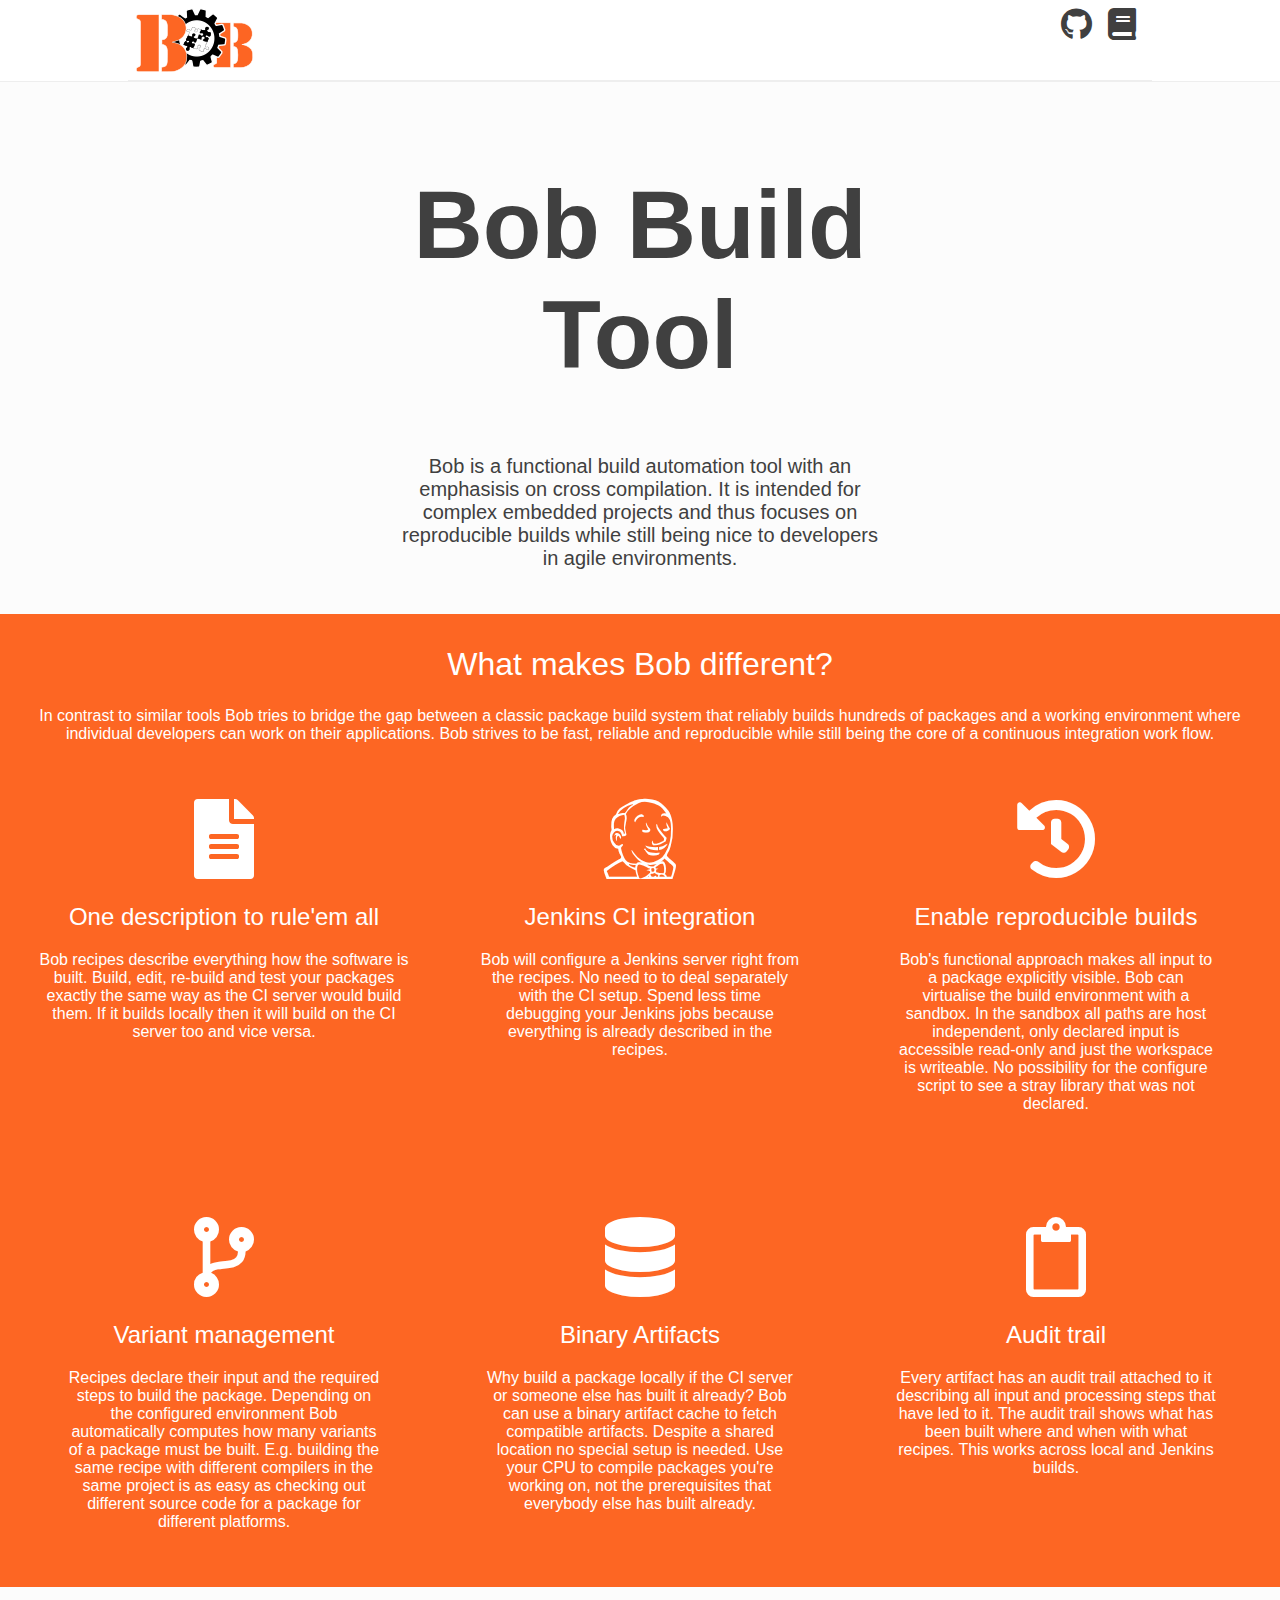
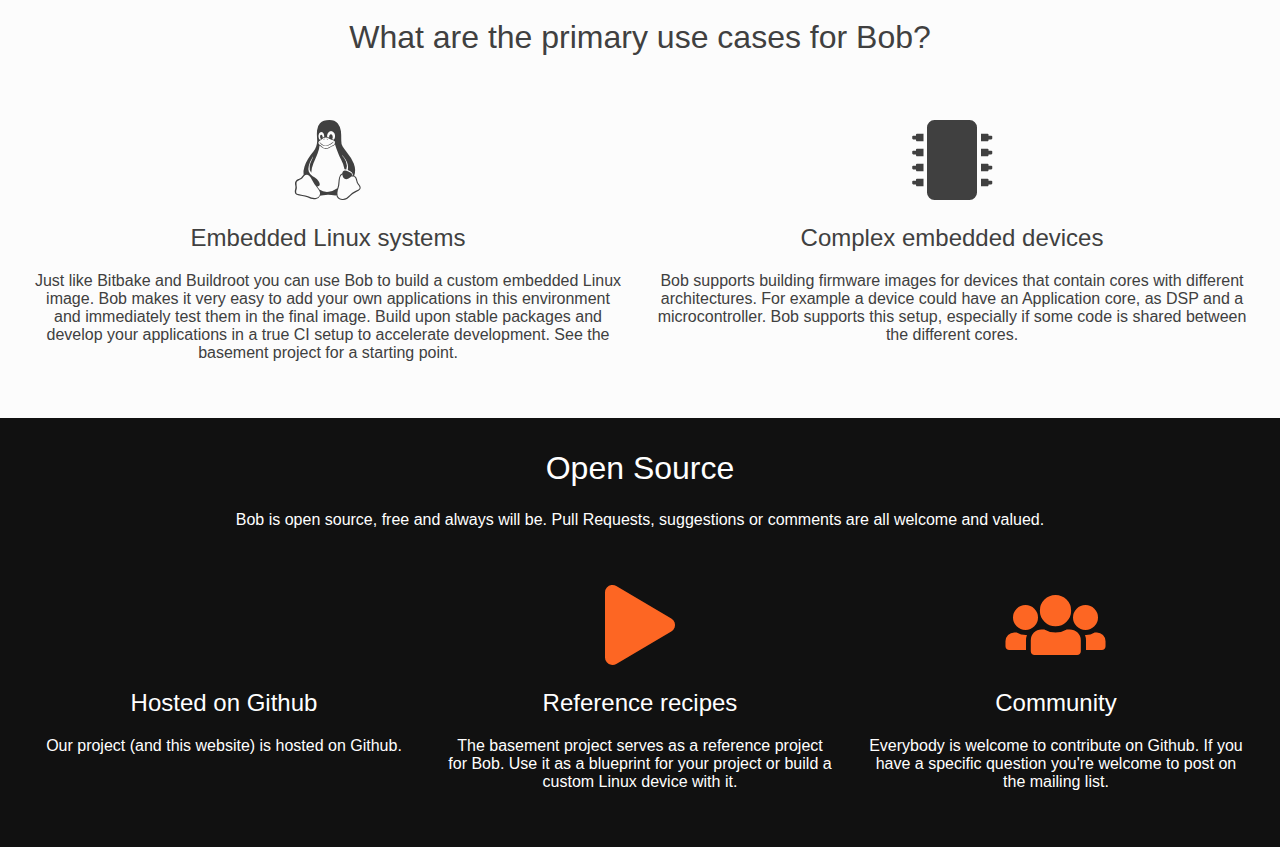
==== index.html @ 6cfae964 "Initial import" ====
<html>
	<head>
		<meta charset="utf-8">
		<meta name="viewport" content="width=device-width, minimum-scale=1, initial-scale=1, user-scalable=yes">
		<link rel="stylesheet" href="assets/blaze.min.css">
		<link rel="stylesheet" href="assets/fa/css/fontawesome-all.min.css">
		<link rel="stylesheet" href="assets/site.css">
	</head>
	<body>
		<div class="c-site-header">
			<div class="o-container o-container--large u-window-box--small c-site-header">
				<img class="o-page-logo" src="logo.png" alt="Bob Logo">
				<div class="c-site-header-links">
					<a href="http://bob-build-tool.readthedocs.io/en/latest/index.html" class="c-color-inherit"><i class="fas fa-book fa-2x"></i></a>
				</div>
				<div class="c-site-header-links">
					<a href="https://github.com/BobBuildTool/bob" class="c-color-inherit"><i class="fab fa-github fa-2x"></i></a>
				</div>
			</div>
		</div>

		<div class="u-centered">
			<div class="o-container o-container--small">
				<div class="u-leter-box u-letter-box--large">
					<h1 class="c-site-headline">Bob Build Tool</h1>
					<p class="u-large">
						Bob is a functional build automation tool with an
						emphasisis on cross compilation. It is intended for
						complex embedded projects and thus focuses on
						reproducible builds while still being nice to
						developers in agile environments.
					</p>
				</div>
			</div>
			<div class="c-section-highlighted"><div class="o-container o-container--xlarge"><div class="o-grid o-grid--wrap o-grid--small-full o-grid--medium-full">
				<div class="o-grid__cell o-grid__cell--width-100">
					<h2 class="c-heading u-super">What makes Bob different?</h2>
					<p class="c-paragraph">
						In contrast to similar tools Bob tries to bridge the
						gap between a classic package build system that
						reliably builds hundreds of packages and a working
						environment where individual developers can work on
						their applications. Bob strives to be fast, reliable
						and reproducible while still being the core of a
						continuous integration work flow.
					</p>
				</div>
			<!-- 1st row -->
				<div class="o-grid__cell o-grid__cell--width-33 u-letter-box--super">
					<i class="fas fa-file-alt fa-5x"></i>
					<h3 class="c-heading u-xlarge">One description to rule'em all</h3>
					<p class="c-paragraph">
						Bob recipes describe everything how the software is
						built. Build, edit, re-build and test your packages
						exactly the same way as the CI server would build them.
						If it builds locally then it will build on the CI
						server too and vice versa.
					</p>
				</div>
				<div class="o-grid__cell o-grid__cell--width-33 u-window-box--super">
					<i class="fab fa-jenkins fa-5x"></i>
					<h3 class="c-heading u-xlarge">Jenkins CI integration</h3>
					<p class="c-paragraph">
						Bob will configure a Jenkins server right from the
						recipes. No need to to deal separately with the CI
						setup. Spend less time debugging your Jenkins jobs
						because everything is already described in the recipes.
					</p>
				</div>
				<div class="o-grid__cell o-grid__cell--width-33 u-window-box--super">
					<i class="fas fa-history fa-5x"></i>
					<h3 class="c-heading u-xlarge">Enable reproducible builds</h3>
					<p class="c-paragraph">
						Bob's functional approach makes all input to a package
						explicitly visible. Bob can virtualise the build
						environment with a sandbox. In the sandbox all paths
						are host independent, only declared input is accessible
						read-only and just the workspace is writeable. No
						possibility for the configure script to see a stray
						library that was not declared.
					</p>
				</div>
			<!-- 2nd row -->
				<div class="o-grid__cell o-grid__cell--width-33 u-window-box--super">
					<i class="fas fa-code-branch fa-5x"></i>
					<h3 class="c-heading u-xlarge">Variant management</h3>
					<p class="c-paragraph">
						Recipes declare their input and the required steps to
						build the package.  Depending on the configured
						environment Bob automatically computes how many
						variants of a package must be built. E.g. building the
						same recipe with different compilers in the same
						project is as easy as checking out different source
						code for a package for different platforms.
					</p>
				</div>
				<div class="o-grid__cell o-grid__cell--width-33 u-window-box--super">
					<i class="fas fa-database fa-5x"></i>
					<h3 class="c-heading u-xlarge">Binary Artifacts</h3>
					<p class="c-paragraph">
						Why build a package locally if the CI server or someone
						else has built it already? Bob can use a binary
						artifact cache to fetch compatible artifacts. Despite
						a shared location no special setup is needed. Use your
						CPU to compile packages you're working on, not the
						prerequisites that everybody else has built already.
					</p>
				</div>
				<div class="o-grid__cell o-grid__cell--width-33 u-window-box--super">
					<i class="far fa-clipboard fa-5x"></i>
					<h3 class="c-heading u-xlarge">Audit trail</h3>
					<p class="c-paragraph">
						Every artifact has an audit trail attached to it
						describing all input and processing steps that have led
						to it. The audit trail shows what has been built where
						and when with what recipes. This works across local and
						Jenkins builds.
					</p>
				</div>
			</div></div></div>

			<div class="o-container o-container--xlarge"><div class="o-grid o-grid--wrap o-grid--small-full o-grid--medium-full">
				<div class="o-grid__cell o-grid__cell--width-100">
					<h2 class="c-heading u-super">What are the primary use cases for Bob?</h2>
				</div>
				<div class="o-grid__cell o-grid__cell--width-50 u-letter-box--super">
					<i class="fab fa-linux fa-5x"></i>
					<h3 class="c-heading u-xlarge">Embedded Linux systems</h3>
					<p class="c-paragraph">
						Just like Bitbake and Buildroot you can use Bob to
						build a custom embedded Linux image. Bob makes it very
						easy to add your own applications in this environment
						and immediately test them in the final image. Build
						upon stable packages and develop your applications in a
						true CI setup to accelerate development. See the
						basement project for a starting point.
					</p>
				</div>
				<div class="o-grid__cell o-grid__cell--width-50 u-letter-box--super">
					<i class="fas fa-microchip fa-5x"></i>
					<h3 class="c-heading u-xlarge">Complex embedded devices</h3>
					<p class="c-paragraph">
						Bob supports building firmware images for devices that
						contain cores with different architectures. For example
						a device could have an Application core, as DSP and a
						microcontroller. Bob supports this setup, especially if
						some code is shared between the different cores.
					</p>
				</div>
			</div></div>

			<div class="c-section-inverted"><div class="o-container o-container--xlarge"><div class="o-grid o-grid--wrap o-grid--small-full o-grid--medium-full">
				<div class="o-grid__cell o-grid__cell--width-100">
					<h2 class="c-heading u-super">Open Source</h2>
					<p class="c-paragraph">Bob is open source, free and always will be. Pull Requests, suggestions or comments are all welcome and valued.</p>
				</div>
				<div class="o-grid__cell o-grid__cell--width-33 u-letter-box--super">
					<i class="fa fa-github-alt fa-5x" style="color: #fd6623;"></i>
					<h3 class="c-heading u-xlarge">Hosted on Github</h3>
					<p class="c-paragraph">
						Our project (and this website) is hosted on Github.
					</p>
				</div>
				<div class="o-grid__cell o-grid__cell--width-33 u-letter-box--super">
					<i class="fas fa-play fa-5x" style="color: #fd6623;"></i>
					<h3 class="c-heading u-xlarge">Reference recipes</h3>
					<p class="c-paragraph">
						The basement project serves as a reference project for
						Bob. Use it as a blueprint for your project or build a
						custom Linux device with it.
					</p>
				</div>
				<div class="o-grid__cell o-grid__cell--width-33 u-letter-box--super">
					<i class="fas fa-users fa-5x" style="color: #fd6623;"></i>
					<h3 class="c-heading u-xlarge">Community</h3>
					<p class="c-paragraph">
						Everybody is welcome to contribute on Github. If you have a specific question you're welcome to post on the mailing list.
					</p>
				</div>
			</div></div></div>
		</div>
	</body>
</html>
---- assets/site.css ----
body {
	font-family: "Lato","proxima-nova","Helvetica Neue",Arial,sans-serif;
    font-weight: normal;
    color: #404040;
	background-color: rgb(252, 252, 252);
}

.c-color-inherit {
	color: inherit;
}

.c-site-header {
	background-color: rgb(255, 255, 255);
	border-bottom-width: 1px;
    border-bottom-style: solid;
    border-bottom-color: rgb(238, 238, 238);
}

.c-site-header-links {
	float: right;
	padding-left: .5rem;
    padding-right: .5rem;
}

.c-site-headline {
	font-size: 6em;
    font-weight: 700;
}

.c-section-highlighted {
	background-color: #fd6623;
    color: #fff;
}

.c-section-inverted {
	background-color: #111;
    color: #fff;
}
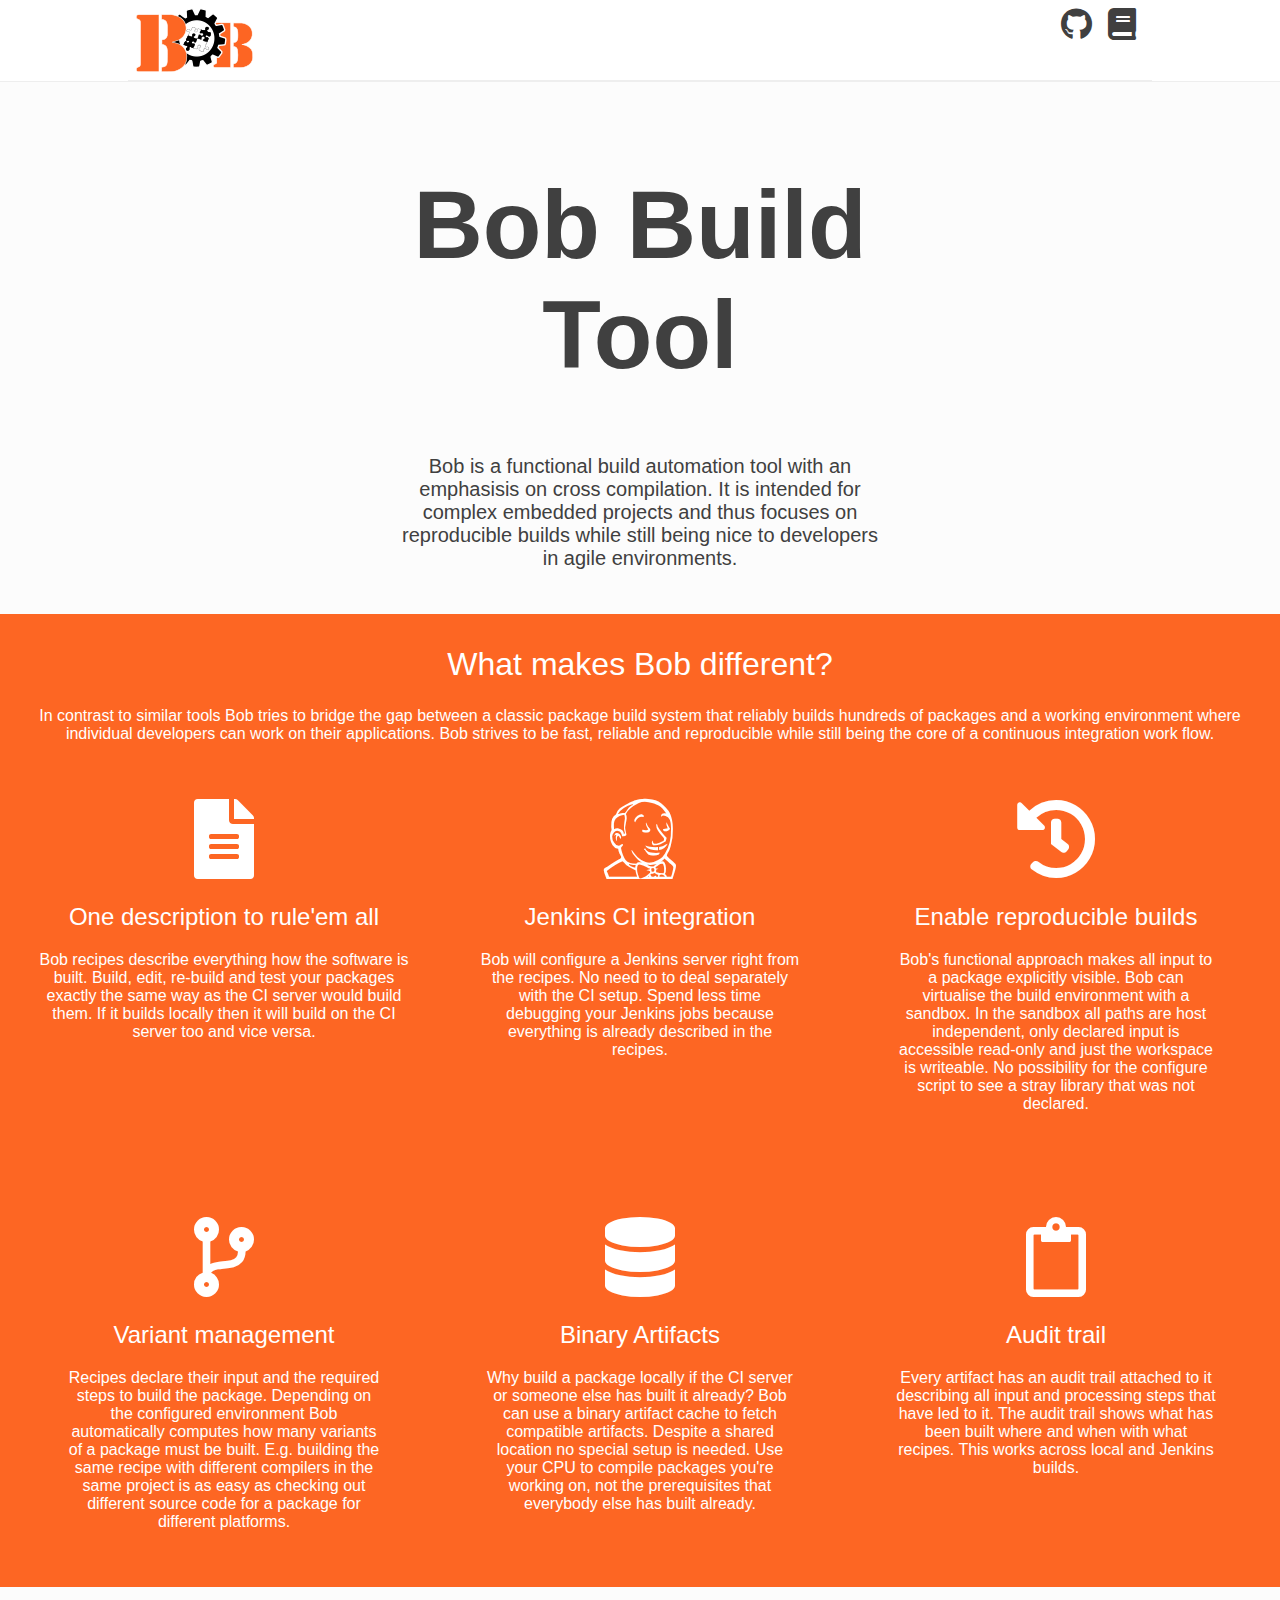
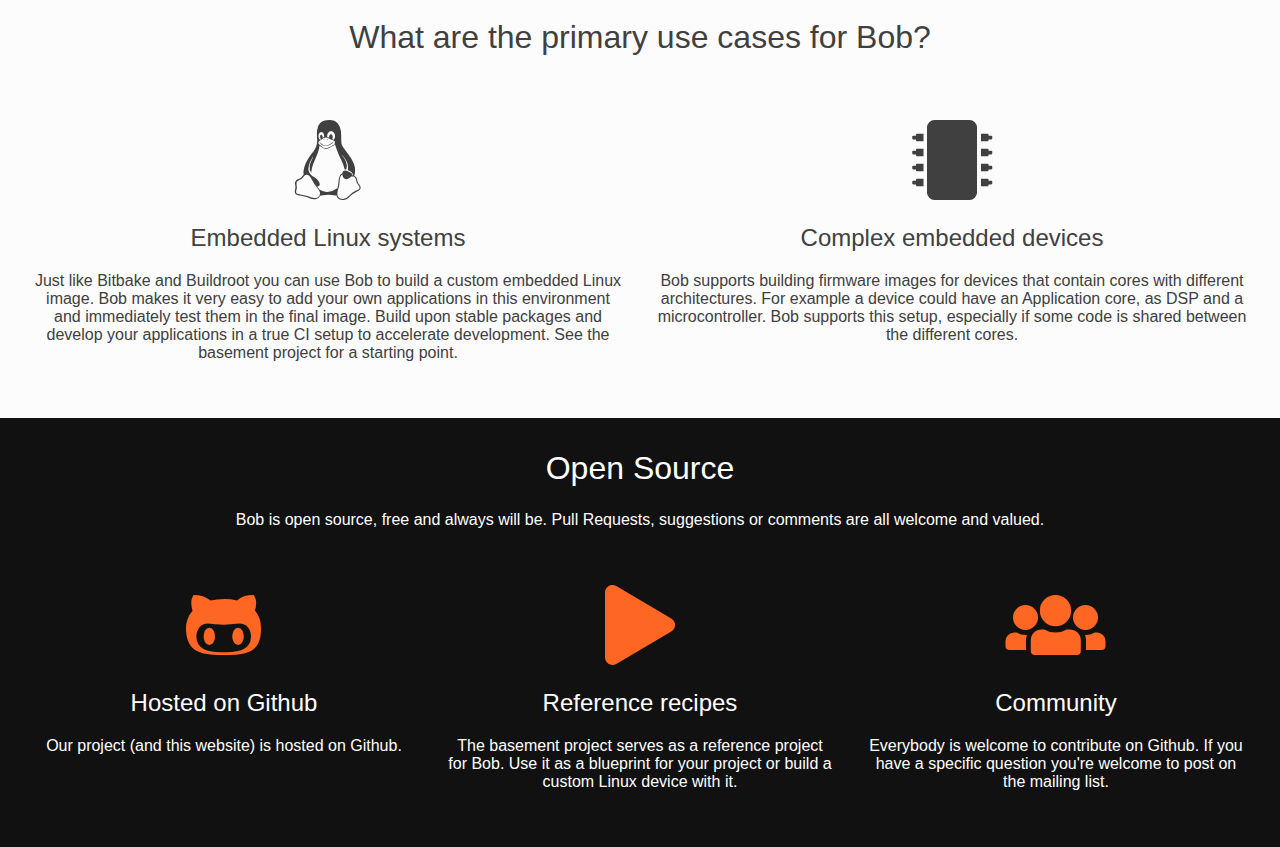
==== commit 12dfc189: "index: fix github icon" ====
--- a/index.html
+++ b/index.html
@@ -155,7 +155,7 @@
 					<p class="c-paragraph">Bob is open source, free and always will be. Pull Requests, suggestions or comments are all welcome and valued.</p>
 				</div>
 				<div class="o-grid__cell o-grid__cell--width-33 u-letter-box--super">
-					<i class="fa fa-github-alt fa-5x" style="color: #fd6623;"></i>
+					<i class="fab fa-github-alt fa-5x" style="color: #fd6623;"></i>
 					<h3 class="c-heading u-xlarge">Hosted on Github</h3>
 					<p class="c-paragraph">
 						Our project (and this website) is hosted on Github.
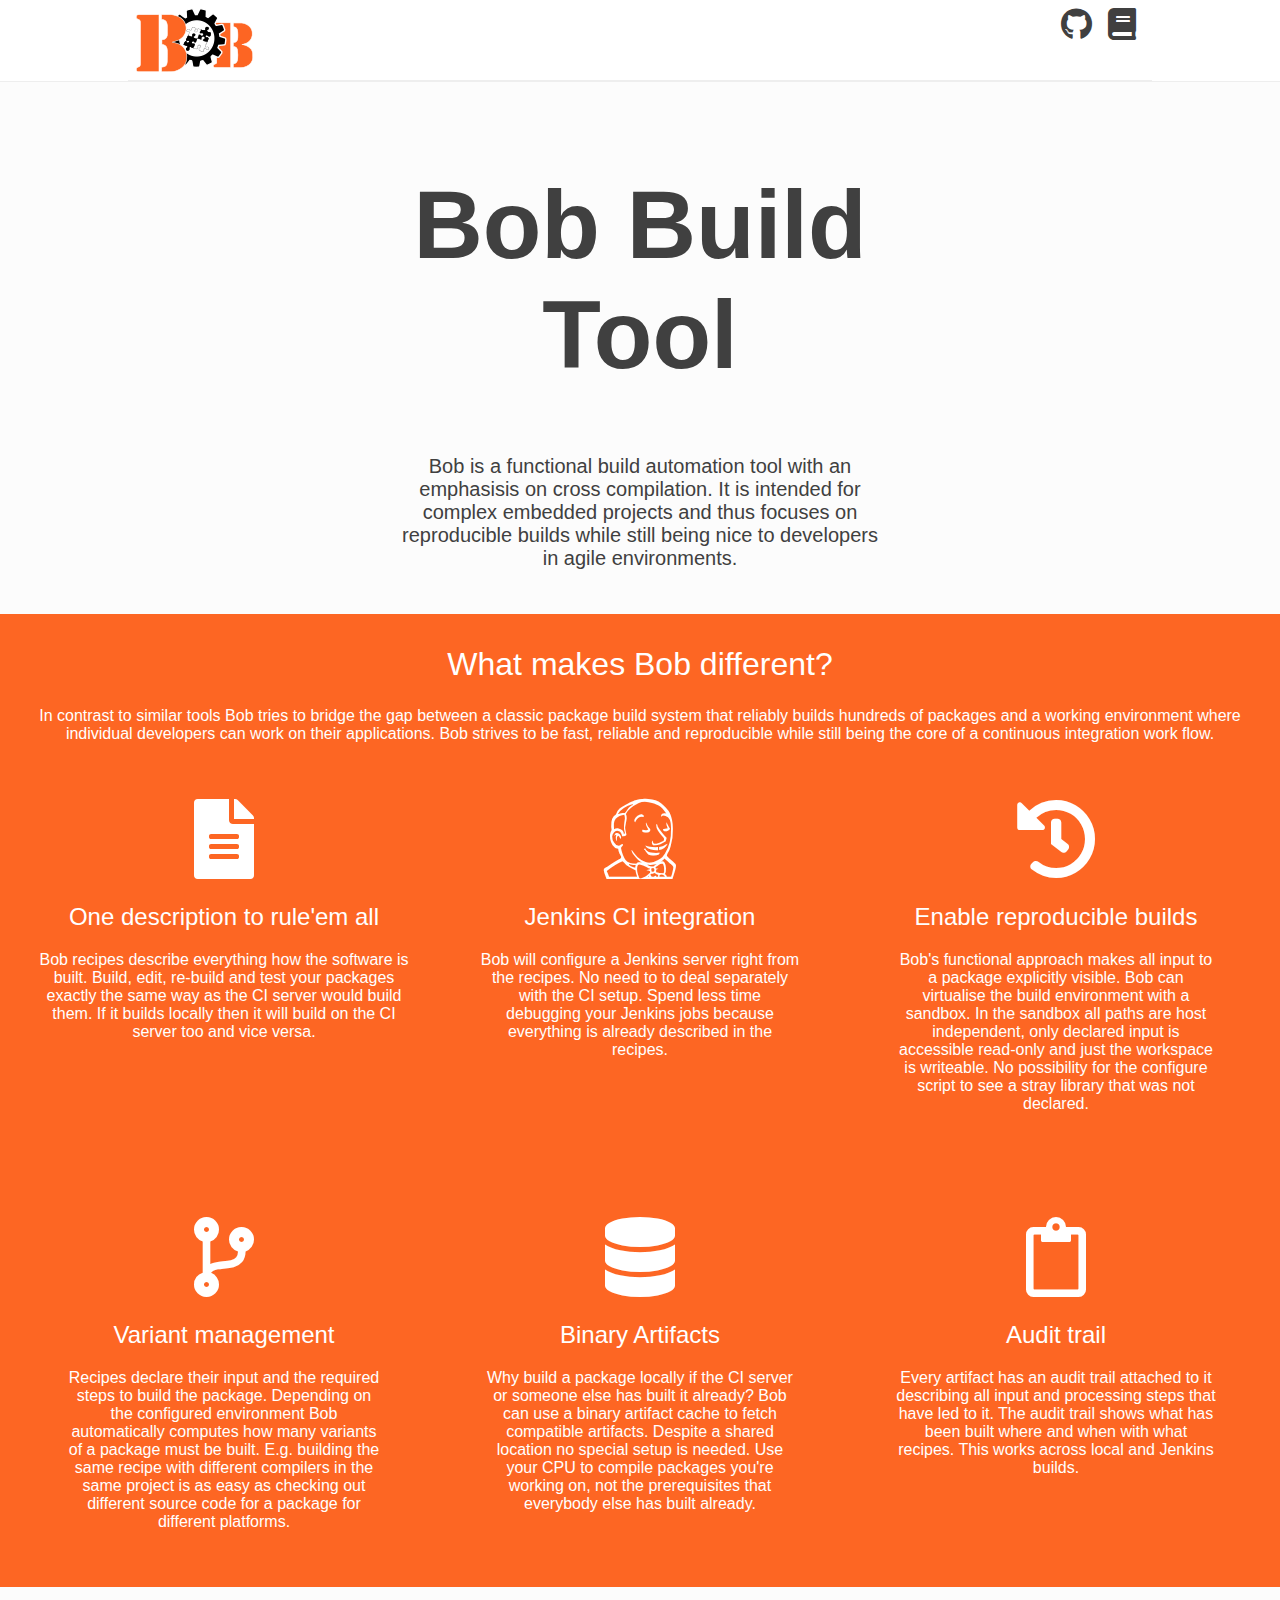
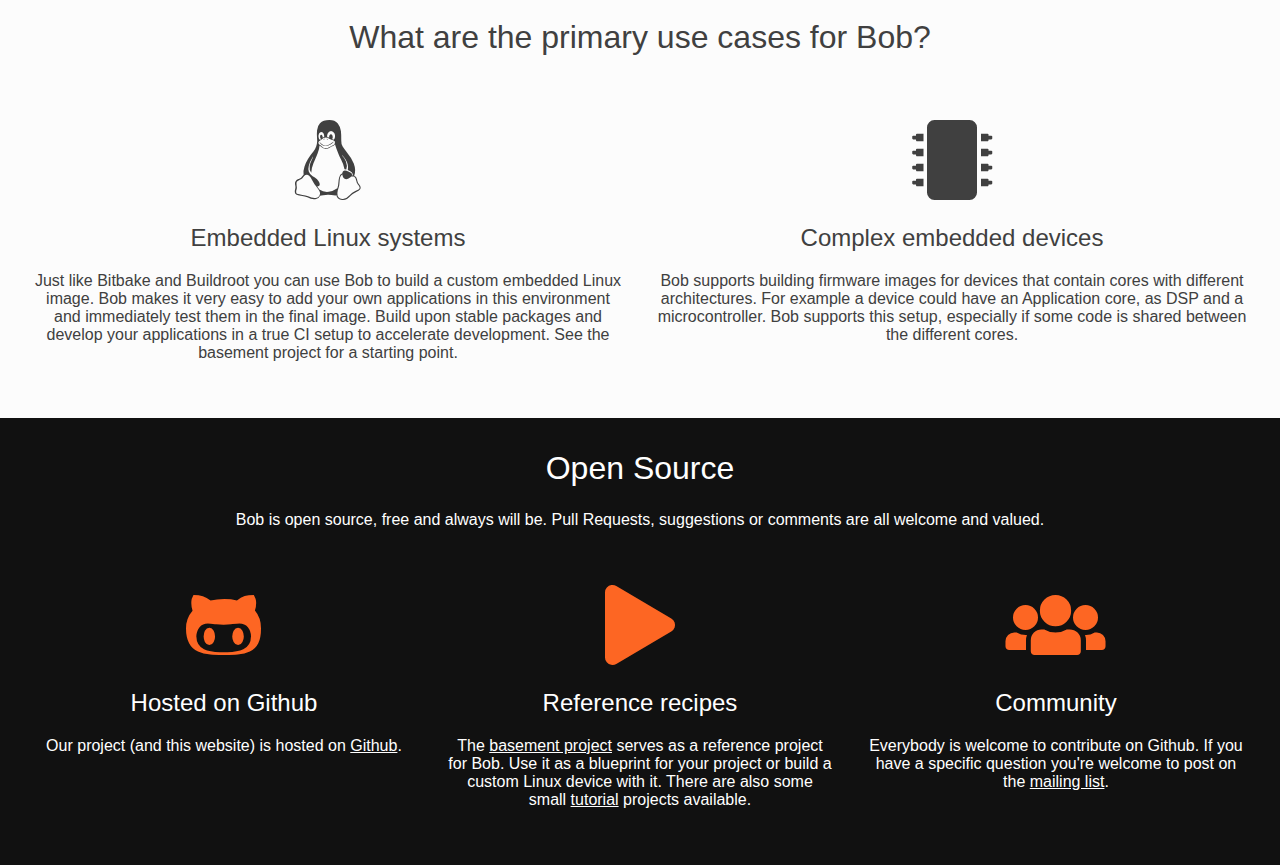
==== commit d299601f: "index: update links" ====
--- a/index.html
+++ b/index.html
@@ -32,6 +32,7 @@
 					</p>
 				</div>
 			</div>
+			<script src="https://asciinema.org/a/158040.js" id="asciicast-158040" async></script>
 			<div class="c-section-highlighted"><div class="o-container o-container--xlarge"><div class="o-grid o-grid--wrap o-grid--small-full o-grid--medium-full">
 				<div class="o-grid__cell o-grid__cell--width-100">
 					<h2 class="c-heading u-super">What makes Bob different?</h2>
@@ -158,23 +159,32 @@
 					<i class="fab fa-github-alt fa-5x" style="color: #fd6623;"></i>
 					<h3 class="c-heading u-xlarge">Hosted on Github</h3>
 					<p class="c-paragraph">
-						Our project (and this website) is hosted on Github.
+						Our project (and this website) is hosted on
+						<a href="https://github.com/BobBuildTool" class="c-color-inherit">Github</a>.
 					</p>
 				</div>
 				<div class="o-grid__cell o-grid__cell--width-33 u-letter-box--super">
 					<i class="fas fa-play fa-5x" style="color: #fd6623;"></i>
 					<h3 class="c-heading u-xlarge">Reference recipes</h3>
 					<p class="c-paragraph">
-						The basement project serves as a reference project for
-						Bob. Use it as a blueprint for your project or build a
-						custom Linux device with it.
+						The <a href="https://github.com/BobBuildTool/basement"
+						class="c-color-inherit">basement project</a> serves as
+						a reference project for Bob. Use it as a blueprint for
+						your project or build a custom Linux device with it.
+						There are also some small <a
+						href="https://github.com/BobBuildTool/bob-tutorials"
+						class="c-color-inherit">tutorial</a> projects
+						available.
 					</p>
 				</div>
 				<div class="o-grid__cell o-grid__cell--width-33 u-letter-box--super">
 					<i class="fas fa-users fa-5x" style="color: #fd6623;"></i>
 					<h3 class="c-heading u-xlarge">Community</h3>
 					<p class="c-paragraph">
-						Everybody is welcome to contribute on Github. If you have a specific question you're welcome to post on the mailing list.
+						Everybody is welcome to contribute on Github. If you
+						have a specific question you're welcome to post on the
+						<a href="http://www.freelists.org/list/bob-build-tool"
+						class="c-color-inherit">mailing list</a>.
 					</p>
 				</div>
 			</div></div></div>
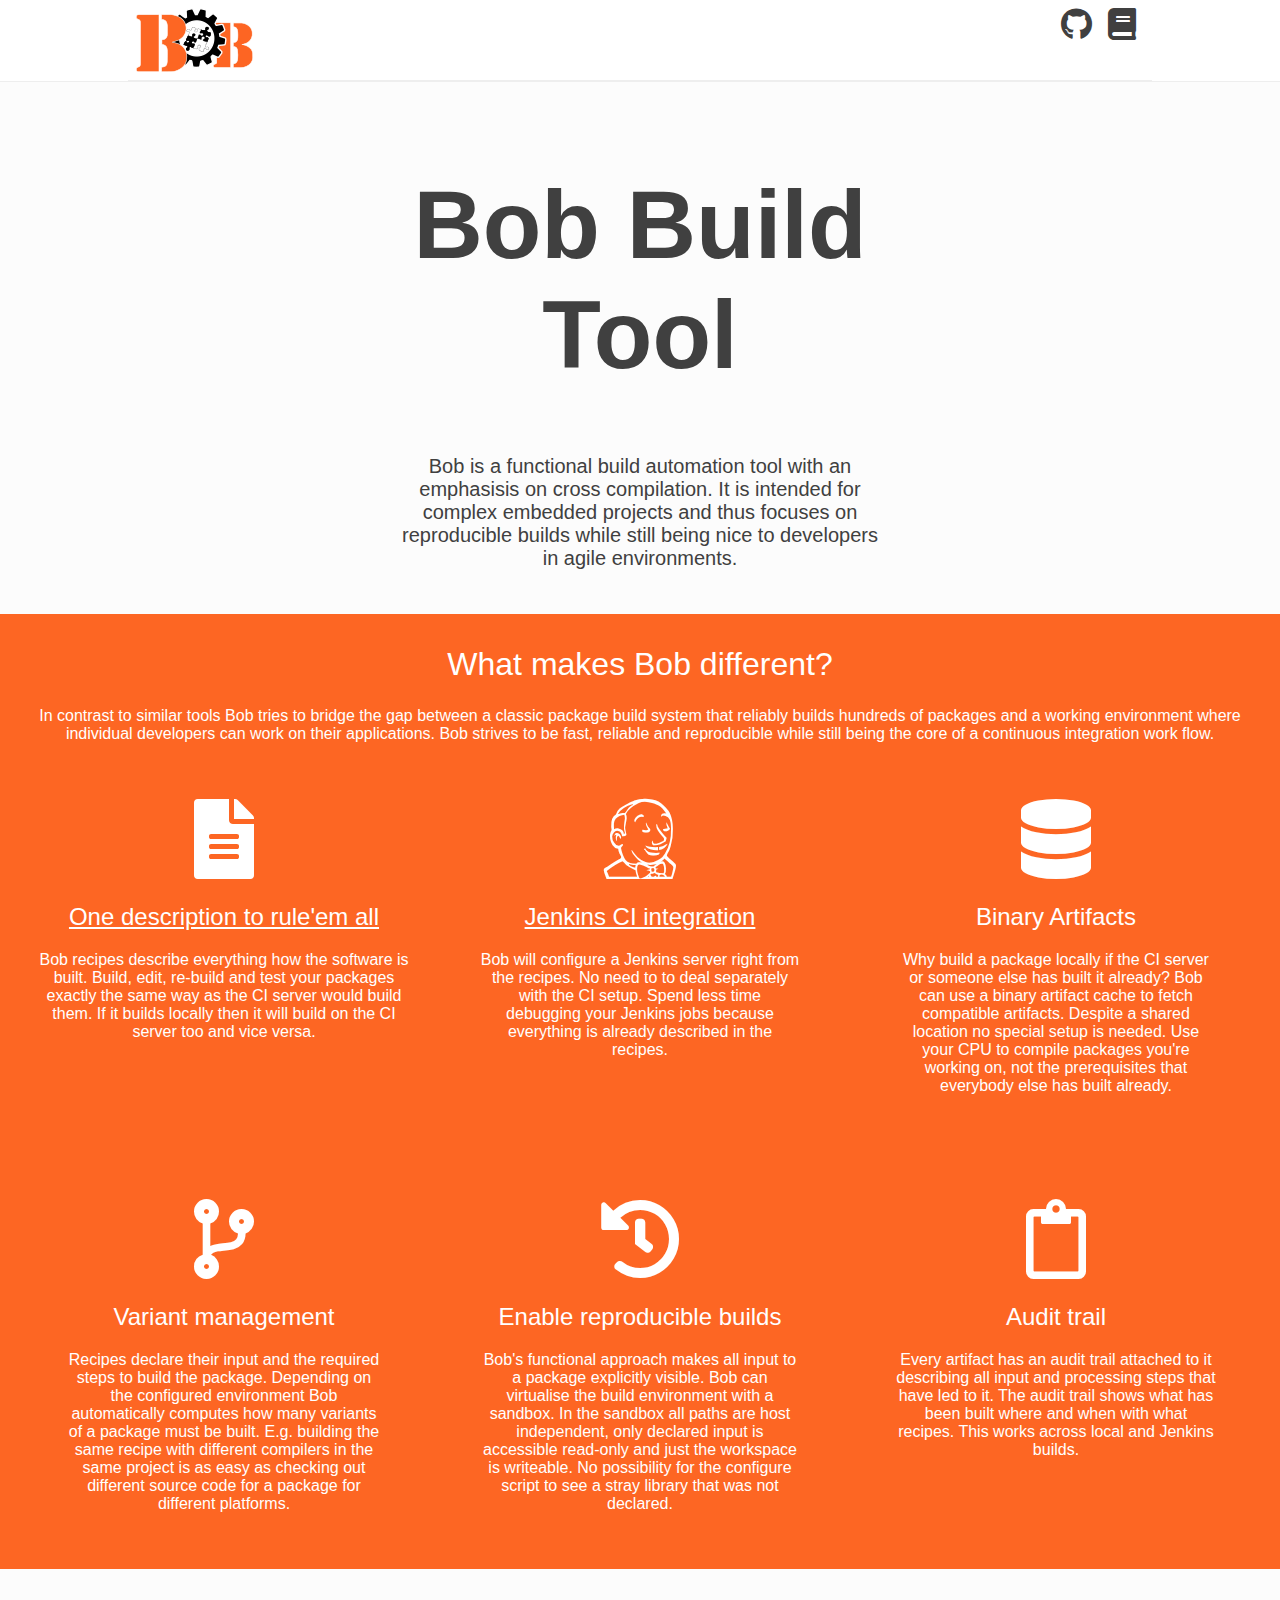
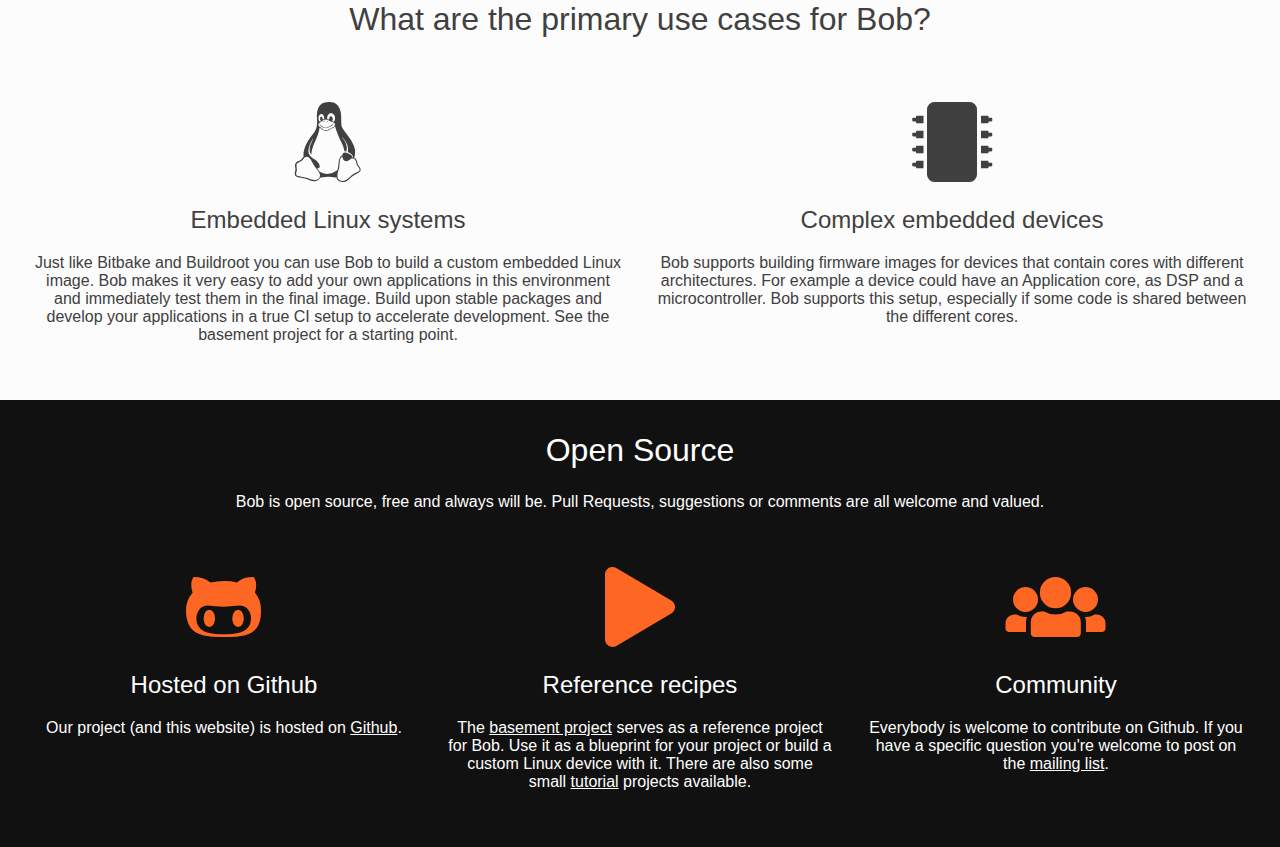
==== commit 1f1b3ff3: "Added two sub-pages" ====
--- a/index.html
+++ b/index.html
@@ -33,7 +33,7 @@
 				</div>
 			</div>
 			<script src="https://asciinema.org/a/158040.js" id="asciicast-158040" async></script>
-			<div class="c-section-highlighted"><div class="o-container o-container--xlarge"><div class="o-grid o-grid--wrap o-grid--small-full o-grid--medium-full">
+			<div class="c-section-highlighted"><div class="o-container o-container--xlarge"><div class="o-grid o-grid--wrap o-grid--medium-full">
 				<div class="o-grid__cell o-grid__cell--width-100">
 					<h2 class="c-heading u-super">What makes Bob different?</h2>
 					<p class="c-paragraph">
@@ -48,8 +48,10 @@
 				</div>
 			<!-- 1st row -->
 				<div class="o-grid__cell o-grid__cell--width-33 u-letter-box--super">
-					<i class="fas fa-file-alt fa-5x"></i>
-					<h3 class="c-heading u-xlarge">One description to rule'em all</h3>
+					<a href="recipes.html" class="c-color-inherit">
+						<i class="fas fa-file-alt fa-5x"></i>
+						<h3 class="c-heading u-xlarge">One description to rule'em all</h3>
+					</a>
 					<p class="c-paragraph">
 						Bob recipes describe everything how the software is
 						built. Build, edit, re-build and test your packages
@@ -59,8 +61,10 @@
 					</p>
 				</div>
 				<div class="o-grid__cell o-grid__cell--width-33 u-window-box--super">
-					<i class="fab fa-jenkins fa-5x"></i>
-					<h3 class="c-heading u-xlarge">Jenkins CI integration</h3>
+					<a href="jenkins.html" class="c-color-inherit">
+						<i class="fab fa-jenkins fa-5x"></i>
+						<h3 class="c-heading u-xlarge">Jenkins CI integration</h3>
+					</a>
 					<p class="c-paragraph">
 						Bob will configure a Jenkins server right from the
 						recipes. No need to to deal separately with the CI
@@ -69,16 +73,15 @@
 					</p>
 				</div>
 				<div class="o-grid__cell o-grid__cell--width-33 u-window-box--super">
-					<i class="fas fa-history fa-5x"></i>
-					<h3 class="c-heading u-xlarge">Enable reproducible builds</h3>
+					<i class="fas fa-database fa-5x"></i>
+					<h3 class="c-heading u-xlarge">Binary Artifacts</h3>
 					<p class="c-paragraph">
-						Bob's functional approach makes all input to a package
-						explicitly visible. Bob can virtualise the build
-						environment with a sandbox. In the sandbox all paths
-						are host independent, only declared input is accessible
-						read-only and just the workspace is writeable. No
-						possibility for the configure script to see a stray
-						library that was not declared.
+						Why build a package locally if the CI server or someone
+						else has built it already? Bob can use a binary
+						artifact cache to fetch compatible artifacts. Despite
+						a shared location no special setup is needed. Use your
+						CPU to compile packages you're working on, not the
+						prerequisites that everybody else has built already.
 					</p>
 				</div>
 			<!-- 2nd row -->
@@ -96,15 +99,16 @@
 					</p>
 				</div>
 				<div class="o-grid__cell o-grid__cell--width-33 u-window-box--super">
-					<i class="fas fa-database fa-5x"></i>
-					<h3 class="c-heading u-xlarge">Binary Artifacts</h3>
+					<i class="fas fa-history fa-5x"></i>
+					<h3 class="c-heading u-xlarge">Enable reproducible builds</h3>
 					<p class="c-paragraph">
-						Why build a package locally if the CI server or someone
-						else has built it already? Bob can use a binary
-						artifact cache to fetch compatible artifacts. Despite
-						a shared location no special setup is needed. Use your
-						CPU to compile packages you're working on, not the
-						prerequisites that everybody else has built already.
+						Bob's functional approach makes all input to a package
+						explicitly visible. Bob can virtualise the build
+						environment with a sandbox. In the sandbox all paths
+						are host independent, only declared input is accessible
+						read-only and just the workspace is writeable. No
+						possibility for the configure script to see a stray
+						library that was not declared.
 					</p>
 				</div>
 				<div class="o-grid__cell o-grid__cell--width-33 u-window-box--super">
@@ -120,7 +124,7 @@
 				</div>
 			</div></div></div>
 
-			<div class="o-container o-container--xlarge"><div class="o-grid o-grid--wrap o-grid--small-full o-grid--medium-full">
+			<div class="o-container o-container--xlarge"><div class="o-grid o-grid--wrap o-grid--medium-full">
 				<div class="o-grid__cell o-grid__cell--width-100">
 					<h2 class="c-heading u-super">What are the primary use cases for Bob?</h2>
 				</div>
@@ -150,7 +154,7 @@
 				</div>
 			</div></div>
 
-			<div class="c-section-inverted"><div class="o-container o-container--xlarge"><div class="o-grid o-grid--wrap o-grid--small-full o-grid--medium-full">
+			<div class="c-section-inverted"><div class="o-container o-container--xlarge"><div class="o-grid o-grid--wrap o-grid--medium-full">
 				<div class="o-grid__cell o-grid__cell--width-100">
 					<h2 class="c-heading u-super">Open Source</h2>
 					<p class="c-paragraph">Bob is open source, free and always will be. Pull Requests, suggestions or comments are all welcome and valued.</p>
--- a/assets/site.css
+++ b/assets/site.css
@@ -7,6 +7,11 @@
 
 .c-color-inherit {
 	color: inherit;
+}
+
+.c-no-decoration {
+	color: inherit;
+	text-decoration: none;
 }
 
 .c-site-header {
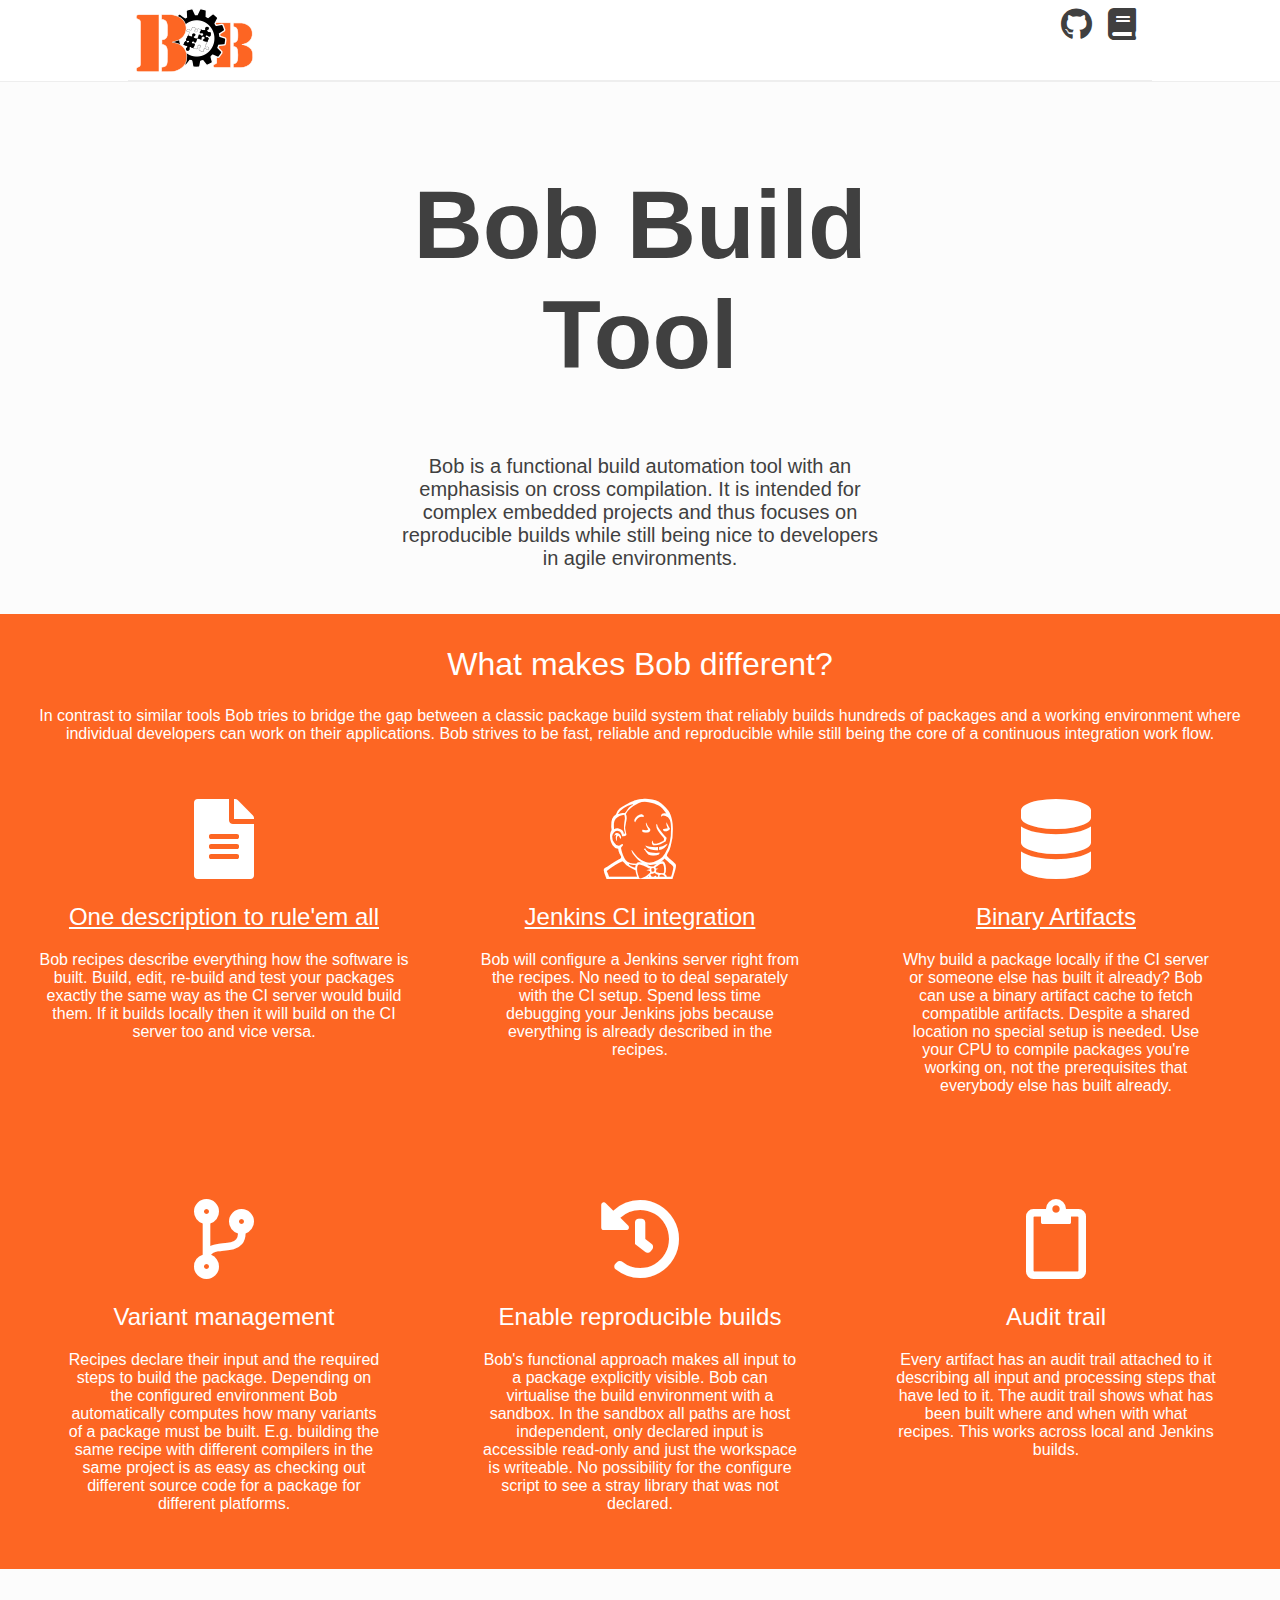
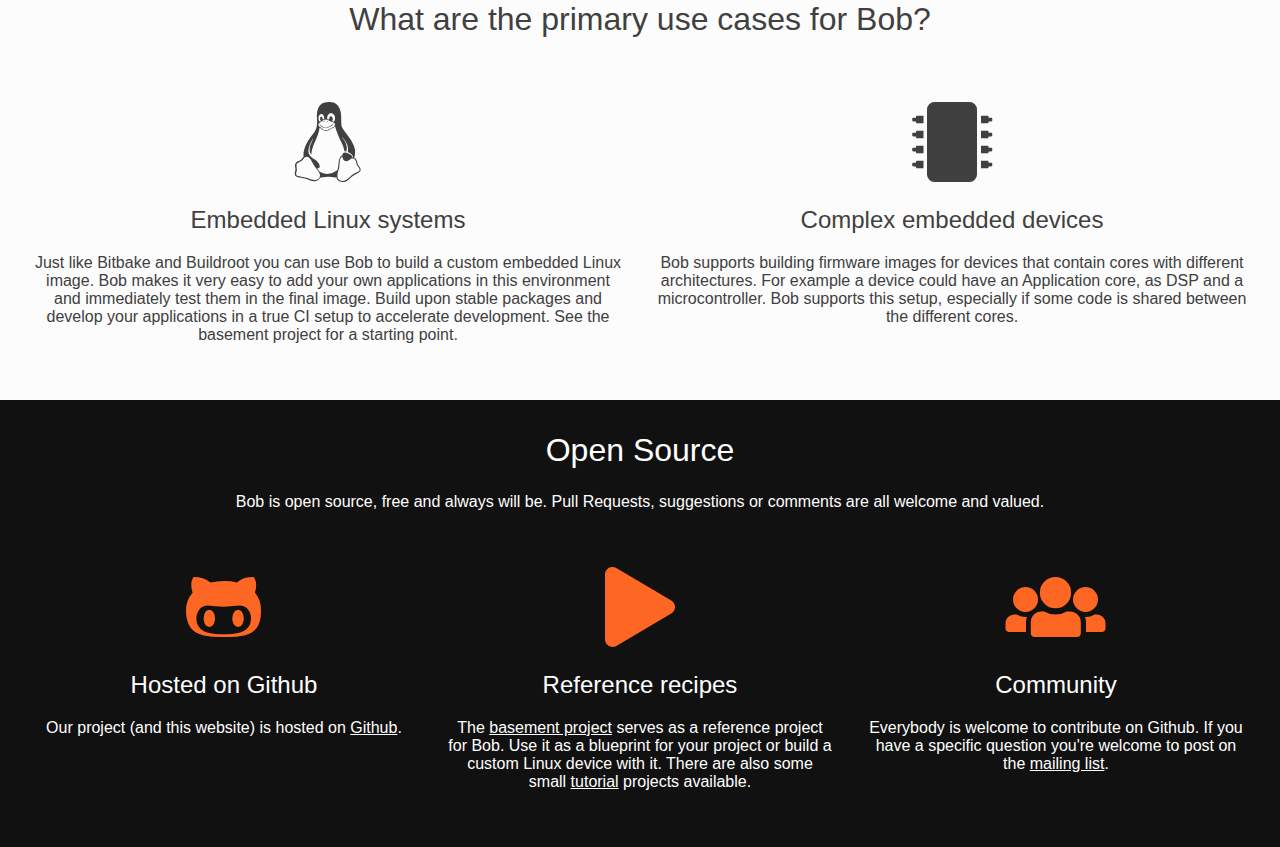
==== commit 91efac27: "Add page for binary artifacts" ====
--- a/index.html
+++ b/index.html
@@ -33,7 +33,7 @@
 				</div>
 			</div>
 			<script src="https://asciinema.org/a/158040.js" id="asciicast-158040" async></script>
-			<div class="c-section-highlighted"><div class="o-container o-container--xlarge"><div class="o-grid o-grid--wrap o-grid--medium-full">
+			<div class="c-section-highlighted"><div class="o-container o-container--xlarge"><div class="o-grid o-grid--wrap o-grid--small-full o-grid--medium-full">
 				<div class="o-grid__cell o-grid__cell--width-100">
 					<h2 class="c-heading u-super">What makes Bob different?</h2>
 					<p class="c-paragraph">
@@ -73,8 +73,10 @@
 					</p>
 				</div>
 				<div class="o-grid__cell o-grid__cell--width-33 u-window-box--super">
-					<i class="fas fa-database fa-5x"></i>
-					<h3 class="c-heading u-xlarge">Binary Artifacts</h3>
+					<a href="artifacts.html" class="c-color-inherit">
+						<i class="fas fa-database fa-5x"></i>
+						<h3 class="c-heading u-xlarge">Binary Artifacts</h3>
+					</a>
 					<p class="c-paragraph">
 						Why build a package locally if the CI server or someone
 						else has built it already? Bob can use a binary
@@ -124,7 +126,7 @@
 				</div>
 			</div></div></div>
 
-			<div class="o-container o-container--xlarge"><div class="o-grid o-grid--wrap o-grid--medium-full">
+			<div class="o-container o-container--xlarge"><div class="o-grid o-grid--wrap o-grid--small-full o-grid--medium-full">
 				<div class="o-grid__cell o-grid__cell--width-100">
 					<h2 class="c-heading u-super">What are the primary use cases for Bob?</h2>
 				</div>
@@ -154,7 +156,7 @@
 				</div>
 			</div></div>
 
-			<div class="c-section-inverted"><div class="o-container o-container--xlarge"><div class="o-grid o-grid--wrap o-grid--medium-full">
+			<div class="c-section-inverted"><div class="o-container o-container--xlarge"><div class="o-grid o-grid--wrap o-grid--small-full o-grid--medium-full">
 				<div class="o-grid__cell o-grid__cell--width-100">
 					<h2 class="c-heading u-super">Open Source</h2>
 					<p class="c-paragraph">Bob is open source, free and always will be. Pull Requests, suggestions or comments are all welcome and valued.</p>
